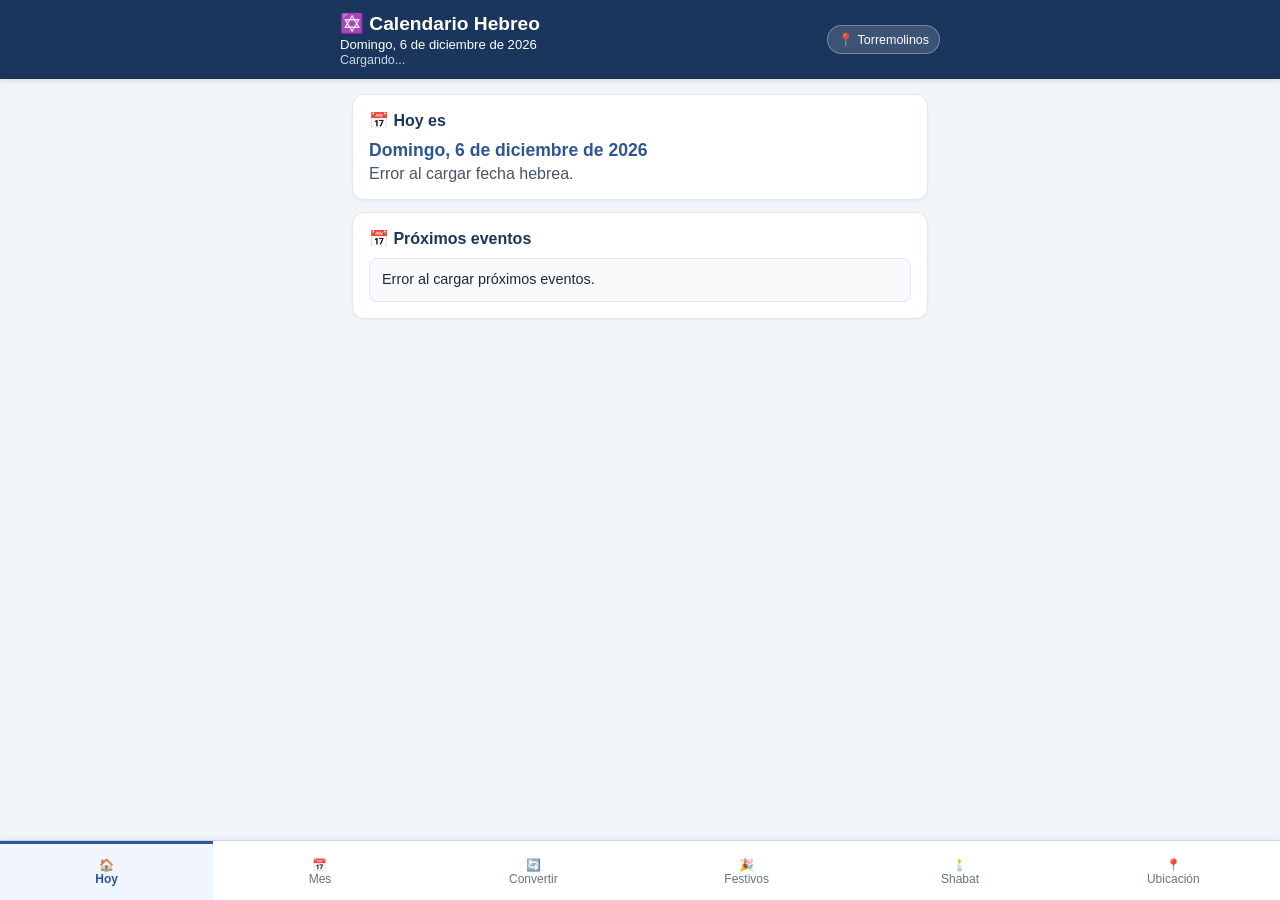
==== index.html @ 1e978bdb "Primera versión del calendario hebreo" ====
<!DOCTYPE html>
<html lang="es">
<head>
    <meta charset="UTF-8">
    <meta name="viewport" content="width=device-width, initial-scale=1.0">
    <title>Calendario Hebreo</title>
    <link rel="stylesheet" href="styles.css">
</head>
<body>

    <!-- Encabezado Principal -->
    <header class="app-header">
        <div class="header-flex-container">
            <div class="header-title-block">
                <h1>✡️ Calendario Hebreo</h1>
                <div id="header-gregorian-date" class="header-gregorian-date">Cargando...</div>
                <div id="header-hebrew-date" class="header-date">Cargando...</div>
            </div>
            <button id="btn-header-location-tag" class="btn-header-location" onclick="switchTab('view-location')" title="Cambiar ubicación y rito">
                📍 Cargando...
            </button>
        </div>
    </header>

    <!-- Contenido de las Pestañas -->
    <main class="main-content">

        <!-- 1. Pestaña Hoy -->
        <section id="view-today" class="tab-content active">
            <!-- Bloque 1: Fecha de Hoy -->
            <div class="card">
                <h3>📅 Hoy es</h3>
                <div id="today-gregorian" class="date-large">--</div>
                <div id="today-hebrew" class="date-hebrew-large">--</div>
            </div>

            <!-- Bloque 2: Este Shabat -->
            <div id="card-shabbat-today" class="card">
                <div class="card-header-flex">
                    <h3>🕯️ Este Shabat</h3>
                    <button id="btn-today-location-tag" class="btn-badge" onclick="switchTab('view-location')">
                        📍 Cargando...
                    </button>
                </div>
                <div id="shabbat-today-info" class="info-box">Cargando datos de Shabat...</div>
            </div>

            <!-- Bloque 3: Parashat haShavua -->
            <div id="card-parasha-today" class="card">
                <h3>📜 Parashat haShavúa (Este Shabat)</h3>
                <div id="parasha-today-info" class="info-box">Cargando Parashat...</div>
            </div>

            <!-- Bloque 4: Próximos eventos -->
            <div id="card-upcoming-events" class="card">
                <h3>📅 Próximos eventos</h3>
                <div id="upcoming-events-list" class="info-box">Cargando eventos...</div>
            </div>
        </section>

        <!-- 2. Pestaña Mes -->
        <section id="view-month" class="tab-content">
            <div class="card">
                <div class="month-header">
                    <button class="nav-month-btn" onclick="changeMonth(-1)">◀</button>
                    <h3 id="month-title">--</h3>
                    <button class="nav-month-btn" onclick="changeMonth(1)">▶</button>
                </div>

                <!-- Selector de mes/año y botón Hoy -->
                <div class="month-picker-container">
                    <div class="month-picker-inputs">
                        <select id="select-month-picker" onchange="jumpToMonthYear()">
                            <option value="0">Enero</option>
                            <option value="1">Febrero</option>
                            <option value="2">Marzo</option>
                            <option value="3">Abril</option>
                            <option value="4">Mayo</option>
                            <option value="5">Junio</option>
                            <option value="6">Julio</option>
                            <option value="7">Agosto</option>
                            <option value="8">Septiembre</option>
                            <option value="9">Octubre</option>
                            <option value="10">Noviembre</option>
                            <option value="11">Diciembre</option>
                        </select>
                        <input type="number" id="input-year-picker" min="1" max="9999" onchange="jumpToMonthYear()">
                    </div>
                    <button class="btn-today-nav" onclick="goToCurrentMonth()">Hoy</button>
                </div>

                <div id="calendar-grid" class="calendar-grid"></div>
                
                <!-- Botón toggle para alternar inicio de semana -->
                <button id="btn-toggle-week-start" class="btn-toggle-week" onclick="toggleWeekStart()">
                    Cambiar a semana comenzando en lunes
                </button>
            </div>

            <!-- Panel inferior para mostrar los eventos del día seleccionado (siempre visible) -->
            <div id="month-day-details" class="card" style="margin-top: 15px;">
                <h3 id="selected-day-title">📅 Eventos del día</h3>
                <div id="selected-day-events" class="info-box">Cargando detalles del día...</div>
            </div>
        </section>

        <!-- 3. Pestaña Convertir -->
        <section id="view-convert" class="tab-content">
            <!-- Conversión Gregoriano a Hebreo -->
            <div class="card">
                <h3>📅 Gregoriano ➔ Hebreo</h3>
                <div class="input-group">
                    <label for="greg-date">Fecha Gregoriana:</label>
                    <input type="date" id="greg-date">
                </div>

                <div class="input-group checkbox-group">
                    <label class="checkbox-container">
                        <input type="checkbox" id="convert-after-sunset">
                        <span>Tras la puesta de sol (marcar si procede si la fecha se refiere a algún aniversario)</span>
                    </label>
                </div>

                <button class="btn-primary" onclick="convertGregorianToHebrew()">Convertir</button>
                <div id="res-greg-to-heb" class="result-box"></div>
            </div>

            <!-- Conversión Hebreo a Gregoriano -->
            <div class="card">
                <h3>✡️ Hebreo ➔ Gregoriano</h3>
                <div class="input-row heb-convert-row">
                    <div class="input-group">
                        <label for="heb-day">Día:</label>
                        <input type="number" id="heb-day" min="1" max="30" value="1">
                    </div>
                    <div class="input-group">
                        <label for="heb-month">Mes:</label>
                        <select id="heb-month">
                            <option value="Nisan">Nisán</option>
                            <option value="Iyar">Iyar</option>
                            <option value="Sivan">Siván</option>
                            <option value="Tamuz">Tamuz</option>
                            <option value="Av">Av</option>
                            <option value="Elul">Elul</option>
                            <option value="Tishrei">Tishrei</option>
                            <option value="Cheshvan">Jeshván</option>
                            <option value="Kislev">Kislev</option>
                            <option value="Tevet">Tevet</option>
                            <option value="Sh'vat">Shevat</option>
                            <option value="Adar">Adar</option>
                            <option value="Adar I">Adar I</option>
                            <option value="Adar II">Adar II</option>
                        </select>
                    </div>
                    <div class="input-group">
                        <label for="heb-year">Año:</label>
                        <input type="number" id="heb-year" value="5786">
                    </div>
                </div>

                <button class="btn-primary" onclick="convertHebrewToGregorian()">Convertir</button>
                <div id="res-heb-to-greg" class="result-box"></div>
            </div>
        </section>

        <!-- 4. Pestaña Festivos -->
        <section id="view-holidays" class="tab-content">
            <div class="card">
                <h3>🎉 Festividades del Año</h3>
                <div class="input-group">
                    <label for="holidays-year">Año Hebreo:</label>
                    <input type="number" id="holidays-year" value="5786" onchange="loadHolidays()">
                </div>
                <div id="holidays-list" class="info-box">Cargando festivos...</div>
            </div>
        </section>

        <!-- 5. Pestaña Shabat -->
        <section id="view-shabbat" class="tab-content">
            <div class="card">
                <h3>🕯️ Horarios de Shabat</h3>
                <div id="shabbat-details-list" class="info-box">Cargando información...</div>
            </div>
        </section>

        <!-- 6. Pestaña Ubicación -->
        <section id="view-location" class="tab-content">
            <div class="card">
                <h3>📍 Configuración de Ubicación y Rito</h3>
                <p class="description-text">Selecciona la ubicación predeterminada para el cálculo preciso de los horarios de Shabat y festividades.</p>

                <button class="btn-primary" onclick="setLocationFromGPS()">
                    📡 Usar ubicación actual (GPS)
                </button>

                <hr class="separator">

                <div class="input-group">
                    <label for="city-search">Buscar ciudad manualmente:</label>
                    <div class="search-box-container">
                        <input type="text" id="city-search" placeholder="Ej. Torremolinos, Jerusalén, Nueva York..." onkeyup="searchCityDebounce()">
                    </div>
                    <div id="city-results-list" class="results-dropdown"></div>
                </div>

                <div class="info-box location-status">
                    Ubicación activa: <strong id="lbl-active-location">Torremolinos</strong>
                </div>

                <hr class="separator">

                <!-- Selector Israel / Diáspora -->
                <div class="input-group">
                    <label for="diaspora-mode-select">Esquema de Festividades (Yom Tov):</label>
                    <select id="diaspora-mode-select" onchange="changeDiasporaMode()">
                        <option value="auto">Automático (según coordenadas de la ubicación)</option>
                        <option value="israel">Israel (1 día de Yom Tov)</option>
                        <option value="diaspora">Diáspora (2 días de Yom Tov)</option>
                    </select>
                </div>

                <!-- Nota sobre zona horaria local y rito -->
                <div class="info-box" style="margin-top: 12px; font-size: 0.82rem; color: #475569; background-color: #f1f5f9; border-left: 3px solid #2b579a;">
                    ℹ️ <strong>Nota:</strong> Todas las fechas, días y horas mostrados en la aplicación se adaptan automáticamente a la hora solar y hora oficial local correspondiente a la ubicación activa seleccionada. El esquema litúrgico de lecturas y días festivos se ajusta según se esté en Israel o en la Diáspora.
                </div>
            </div>
        </section>

    </main>

    <!-- Barra de Navegación Inferior -->
    <nav class="bottom-nav">
        <button class="nav-btn active" onclick="switchTab('view-today')">🏠<br>Hoy</button>
        <button class="nav-btn" onclick="switchTab('view-month')">📅<br>Mes</button>
        <button class="nav-btn" onclick="switchTab('view-convert')">🔄<br>Convertir</button>
        <button class="nav-btn" onclick="switchTab('view-holidays')">🎉<br>Festivos</button>
        <button class="nav-btn" onclick="switchTab('view-shabbat')">🕯️<br>Shabat</button>
        <button class="nav-btn" onclick="switchTab('view-location')">📍<br>Ubicación</button>
    </nav>

    <script src="data.js"></script>
    <script src="app.js"></script>
</body>
</html>
---- styles.css ----
/* --- RESET & GENERAL --- */
* {
    box-sizing: border-box;
    margin: 0;
    padding: 0;
    font-family: -apple-system, BlinkMacSystemFont, "Segoe UI", Roboto, Helvetica, Arial, sans-serif;
}

body {
    background-color: #f1f5f9;
    color: #1e293b;
    padding-bottom: 75px; /* Espacio de seguridad para la barra inferior */
}

/* --- ENCABEZADO --- */
.app-header {
    background-color: #1a365d;
    color: #ffffff;
    padding: 12px 16px;
    text-align: center;
    box-shadow: 0 2px 4px rgba(0,0,0,0.1);
}

.header-flex-container {
    display: flex;
    justify-content: space-between;
    align-items: center;
    max-width: 600px;
    margin: 0 auto;
}

.header-title-block {
    text-align: left;
}

.header-flex-container h1 {
    font-size: 1.2rem;
    font-weight: 600;
    margin: 0;
}

.header-gregorian-date {
    font-size: 0.82rem;
    color: #ffffff;
    font-weight: 500;
    margin-top: 2px;
}

.header-date {
    font-size: 0.78rem;
    color: #cbd5e1;
    margin-top: 1px;
}

.btn-header-location {
    background: rgba(255, 255, 255, 0.15);
    border: 1px solid rgba(255, 255, 255, 0.3);
    color: #ffffff;
    padding: 6px 10px;
    border-radius: 16px;
    font-size: 0.78rem;
    cursor: pointer;
    transition: background 0.2s, border-color 0.2s;
    white-space: nowrap;
}

.btn-header-location:hover {
    background: rgba(255, 255, 255, 0.25);
    border-color: rgba(255, 255, 255, 0.5);
}

/* --- CONTENIDO PRINCIPAL Y PESTAÑAS --- */
.main-content {
    max-width: 600px;
    margin: 15px auto;
    padding: 0 12px;
}

.tab-content {
    display: none;
}

.tab-content.active {
    display: block;
}

/* --- TARJETAS --- */
.card {
    background: #ffffff;
    border-radius: 12px;
    padding: 16px;
    margin-bottom: 12px;
    box-shadow: 0 1px 3px rgba(0,0,0,0.05);
    border: 1px solid #e2e8f0;
}

.card h3 {
    font-size: 1rem;
    color: #1a365d;
    margin-bottom: 10px;
}

.card-header-flex {
    display: flex;
    justify-content: space-between;
    align-items: center;
    margin-bottom: 10px;
}

.card-header-flex h3 {
    margin-bottom: 0;
}

.btn-badge {
    background: #e2e8f0;
    border: none;
    border-radius: 12px;
    padding: 4px 10px;
    font-size: 0.75rem;
    cursor: pointer;
    color: #334155;
}

.date-large {
    font-size: 1.1rem;
    font-weight: bold;
    color: #2b579a;
}

.date-hebrew-large {
    font-size: 1rem;
    color: #475569;
    margin-top: 4px;
}

.info-box {
    background: #f8fafc;
    border: 1px solid #e2e8f0;
    border-radius: 8px;
    padding: 10px 12px;
    font-size: 0.9rem;
    line-height: 1.5;
}

.holiday-item {
    padding: 6px 0;
    border-bottom: 1px solid #f1f5f9;
}

.holiday-item:last-child {
    border-bottom: none;
}

.holiday-title {
    font-weight: 600;
    color: #1e293b;
}

.holiday-date {
    font-size: 0.85rem;
    color: #64748b;
}

/* --- FORMULARIOS E INPUTS --- */
.input-group {
    display: flex;
    flex-direction: column;
    margin-bottom: 12px;
}

.input-group label {
    font-size: 0.85rem;
    font-weight: 600;
    color: #475569;
    margin-bottom: 4px;
}

.input-group input, .input-group select {
    padding: 8px 10px;
    border: 1px solid #cbd5e1;
    border-radius: 6px;
    font-size: 0.9rem;
    width: 100%;
    box-sizing: border-box;
}

.input-row {
    display: flex;
    gap: 6px;
    width: 100%;
}

.input-row.heb-convert-row {
    margin-bottom: 14px; /* Separación adicional respecto al botón convertir en hebreo->gregoriano */
}

.input-row .input-group {
    flex: 1 1 0;
    min-width: 0;
    margin-bottom: 0;
}

.input-row select,
.input-row input {
    padding: 8px 4px;
    text-overflow: ellipsis;
}

.checkbox-group {
    margin-top: 5px;
}

.checkbox-container {
    display: flex;
    align-items: flex-start;
    gap: 8px;
    cursor: pointer;
    font-size: 0.85rem;
    color: #475569;
}

.checkbox-container input {
    margin-top: 2px;
    width: auto;
}

.btn-primary {
    background-color: #2b579a;
    color: white;
    border: none;
    border-radius: 6px;
    padding: 10px 14px;
    font-size: 0.9rem;
    font-weight: 600;
    width: 100%;
    cursor: pointer;
    transition: background 0.2s;
    white-space: normal;
    word-wrap: break-word;
}

.btn-primary:hover {
    background-color: #1a365d;
}

.result-box {
    margin-top: 12px;
    padding: 10px;
    background: #e0f2fe;
    border: 1px solid #bae6fd;
    border-radius: 6px;
    font-size: 0.9rem;
    display: none;
}

.description-text {
    font-size: 0.85rem;
    color: #64748b;
    margin-bottom: 12px;
}

.separator {
    border: 0;
    border-top: 1px solid #e2e8f0;
    margin: 15px 0;
}

.search-box-container {
    position: relative;
}

.results-dropdown {
    background: white;
    border: 1px solid #cbd5e1;
    border-radius: 6px;
    max-height: 150px;
    overflow-y: auto;
    margin-top: 4px;
}

.dropdown-item {
    padding: 8px 10px;
    font-size: 0.85rem;
    cursor: pointer;
    border-bottom: 1px solid #f1f5f9;
}

.dropdown-item:hover {
    background: #f1f5f9;
}

/* --- VISTA CALENDARIO MENSUAL --- */
.month-header {
    display: flex;
    justify-content: space-between;
    align-items: center;
    margin-bottom: 12px;
}

.month-header h3 {
    margin: 0;
    text-transform: capitalize;
    color: #1a365d;
    font-size: 1.05rem;
    text-align: center;
    line-height: 1.3;
}

.nav-month-btn {
    background: #f0f4f8;
    border: 1px solid #cbd5e1;
    border-radius: 6px;
    padding: 6px 12px;
    cursor: pointer;
    font-size: 1rem;
    color: #334155;
    transition: background 0.2s;
}

.nav-month-btn:hover {
    background: #e2e8f0;
}

/* --- SELECTOR DE MES Y AÑO GREGORIANO --- */
.month-picker-container {
    display: flex;
    justify-content: space-between;
    align-items: center;
    gap: 8px;
    margin-bottom: 12px;
}

.month-picker-inputs {
    display: flex;
    gap: 6px;
    flex: 1;
}

.month-picker-inputs select,
.month-picker-inputs input {
    padding: 6px 8px;
    border: 1px solid #cbd5e1;
    border-radius: 6px;
    font-size: 0.85rem;
    background-color: #ffffff;
    color: #1e293b;
}

.month-picker-inputs select {
    flex: 3;
}

.month-picker-inputs input {
    flex: 2;
}

.btn-today-nav {
    background: #2b579a;
    color: #ffffff;
    border: none;
    border-radius: 6px;
    padding: 6px 14px;
    font-size: 0.85rem;
    font-weight: 600;
    cursor: pointer;
    transition: background 0.2s;
    white-space: nowrap;
}

.btn-today-nav:hover {
    background: #1a365d;
}

.calendar-grid {
    display: grid;
    grid-template-columns: repeat(7, minmax(0, 1fr));
    gap: 4px;
    width: 100%;
}

.cal-day-header {
    text-align: center;
    font-weight: 600;
    font-size: 0.8rem;
    color: #64748b;
    padding-bottom: 4px;
}

.cal-day {
    border-radius: 6px;
    height: 48px;
    padding: 4px 2px;
    display: flex;
    flex-direction: column;
    justify-content: center;
    align-items: center;
    cursor: pointer;
    transition: all 0.2s ease;
    box-sizing: border-box;
    position: relative;
    user-select: none;
}

.cal-day.empty {
    background: transparent !important;
    border: none !important;
    cursor: default;
}

.cal-day.bg-no-events {
    background-color: #f1f5f9;
    border: 1px solid #e2e8f0;
}

.cal-day.bg-has-events {
    background-color: #fef3c7;
    border: 1px solid #fde68a;
}

.cal-day.bg-friday {
    background-color: #e0e7ff;
    border: 1px solid #c7d2fe;
}

.cal-day.bg-saturday {
    background-color: #c7d2fe;
    border: 1px solid #a5b4fc;
}

.cal-day:hover:not(.empty) {
    filter: brightness(0.95);
}

.cal-day.today {
    outline: 2px solid #2b579a;
    outline-offset: -2px;
}

.cal-day.selected {
    border: 2.5px solid #0284c7 !important;
    box-shadow: 0 0 0 2px rgba(2, 132, 199, 0.3);
}

.greg-num {
    font-weight: bold;
    font-size: 0.9rem;
    color: #1e293b;
    line-height: 1;
}

.heb-num {
    font-size: 0.72rem;
    font-weight: 600;
    color: #b45309;
    margin-top: 4px;
    line-height: 1;
}

.btn-toggle-week {
    width: 100%;
    margin-top: 10px;
    padding: 5px 10px;
    background: #f8fafc;
    border: 1px solid #cbd5e1;
    border-radius: 6px;
    font-size: 0.75rem;
    color: #475569;
    cursor: pointer;
    transition: all 0.2s;
    text-align: center;
}

.btn-toggle-week:hover {
    background: #e2e8f0;
    color: #1e293b;
}

.parasha-link {
    color: #2b579a;
    font-weight: 600;
    text-decoration: none;
    transition: color 0.2s ease, text-decoration 0.2s ease;
}

.parasha-link:hover,
.parasha-link:focus {
    color: #1a365d;
    text-decoration: underline;
    text-decoration-thickness: 1px;
    text-underline-offset: 3px;
}

.bottom-nav {
    position: fixed;
    bottom: 0;
    left: 0;
    right: 0;
    height: 60px;
    background: #ffffff;
    border-top: 1px solid #cbd5e1;
    display: flex;
    justify-content: space-between;
    align-items: stretch;
    box-shadow: 0 -2px 5px rgba(0,0,0,0.05);
    z-index: 1000;
    box-sizing: border-box;
}

.nav-btn {
    background: none;
    border: none;
    border-top: 3px solid transparent;
    color: #64748b;
    font-size: 0.75rem;
    cursor: pointer;
    text-align: center;
    padding: 4px 1px;
    flex: 1 1 0px;
    min-width: 0;
    display: flex;
    flex-direction: column;
    justify-content: center;
    align-items: center;
    box-sizing: border-box;
    transition: all 0.2s ease;
}

.nav-btn.active {
    color: #2b579a;
    font-weight: bold;
    background-color: #f0f5ff;
    border-top: 3px solid #2b579a;
}

@media (max-width: 600px) {
    body {
        font-size: 16px;
        padding-bottom: 75px;
    }

    .info-box,
    .input-group label,
    .description-text {
        font-size: 0.95rem;
    }

    .heb-num {
        font-size: 0.8rem;
    }

    .nav-btn {
        font-size: 0.70rem;
    }

    .input-group input,
    .input-group select {
        font-size: 16px !important;
    }
}
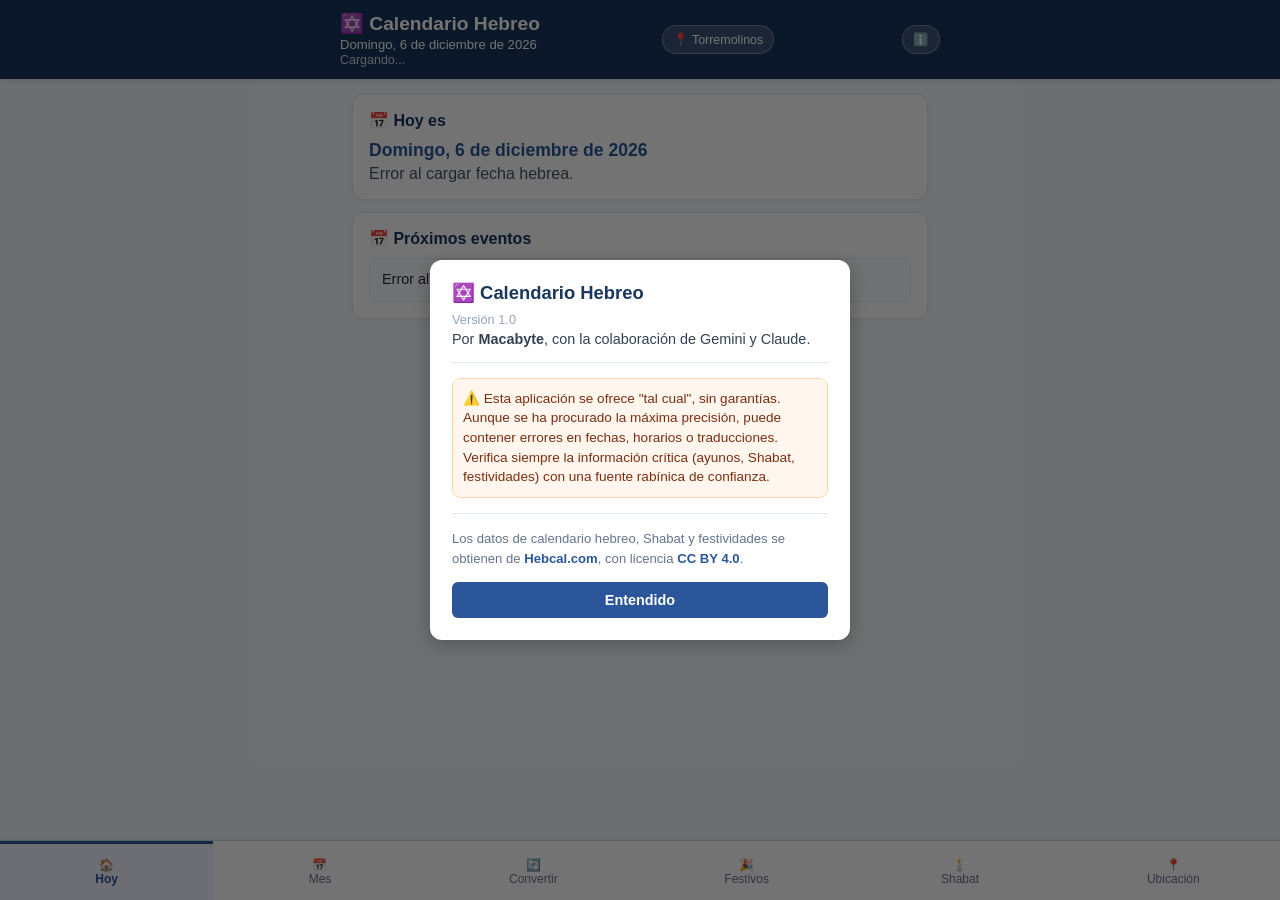
==== commit 0c94255c: "Añade modal de créditos, advertencia y versión" ====
--- a/index.html
+++ b/index.html
@@ -5,6 +5,10 @@
     <meta name="viewport" content="width=device-width, initial-scale=1.0">
     <title>Calendario Hebreo</title>
     <link rel="stylesheet" href="styles.css">
+    <link rel="manifest" href="manifest.json">
+    <link rel="icon" href="favicon.ico">
+    <meta name="theme-color" content="#1a365d">
+    <link rel="apple-touch-icon" href="icon-192.png">
 </head>
 <body>
 
@@ -19,8 +23,34 @@
             <button id="btn-header-location-tag" class="btn-header-location" onclick="switchTab('view-location')" title="Cambiar ubicación y rito">
                 📍 Cargando...
             </button>
+            <button id="btn-about-info" class="btn-header-location" onclick="showAboutModal()" title="Acerca de esta aplicación" style="margin-left: 6px; padding: 6px 10px;">
+                ℹ️
+            </button>
         </div>
     </header>
+
+    <!-- Modal Acerca de / Créditos / Advertencia -->
+    <div id="about-modal-overlay" class="about-modal-overlay" style="display: none;">
+        <div class="about-modal-box">
+            <h2>✡️ Calendario Hebreo</h2>
+            <p class="about-modal-line" style="color: #94a3b8; font-size: 0.8rem;">Versión 1.0</p>
+            <p class="about-modal-line">Por <strong>Macabyte</strong>, con la colaboración de Gemini y Claude.</p>
+
+            <hr class="separator">
+
+            <p class="about-modal-warning">
+                ⚠️ Esta aplicación se ofrece "tal cual", sin garantías. Aunque se ha procurado la máxima precisión, puede contener errores en fechas, horarios o traducciones. Verifica siempre la información crítica (ayunos, Shabat, festividades) con una fuente rabínica de confianza.
+            </p>
+
+            <hr class="separator">
+
+            <p class="about-modal-credit">
+                Los datos de calendario hebreo, Shabat y festividades se obtienen de <a href="https://www.hebcal.com" target="_blank" rel="noopener noreferrer" class="parasha-link">Hebcal.com</a>, con licencia <a href="https://creativecommons.org/licenses/by/4.0/" target="_blank" rel="noopener noreferrer" class="parasha-link">CC BY 4.0</a>.
+            </p>
+
+            <button class="btn-primary" style="margin-top: 14px;" onclick="closeAboutModal()">Entendido</button>
+        </div>
+    </div>
 
     <!-- Contenido de las Pestañas -->
     <main class="main-content">
--- a/styles.css
+++ b/styles.css
@@ -556,4 +556,57 @@
     .input-group select {
         font-size: 16px !important;
     }
-}+}
+/* --- MODAL ACERCA DE / CRÉDITOS --- */
+.about-modal-overlay {
+    position: fixed;
+    top: 0;
+    left: 0;
+    right: 0;
+    bottom: 0;
+    background: rgba(0, 0, 0, 0.55);
+    z-index: 2000;
+    display: flex;
+    align-items: center;
+    justify-content: center;
+    padding: 20px;
+}
+
+.about-modal-box {
+    background: #ffffff;
+    border-radius: 12px;
+    padding: 22px;
+    max-width: 420px;
+    width: 100%;
+    max-height: 85vh;
+    overflow-y: auto;
+    box-shadow: 0 4px 20px rgba(0,0,0,0.25);
+}
+
+.about-modal-box h2 {
+    color: #1a365d;
+    font-size: 1.15rem;
+    margin-bottom: 8px;
+}
+
+.about-modal-line {
+    font-size: 0.9rem;
+    color: #334155;
+    margin-bottom: 4px;
+}
+
+.about-modal-warning {
+    font-size: 0.85rem;
+    color: #7c2d12;
+    background: #fff7ed;
+    border: 1px solid #fed7aa;
+    border-radius: 8px;
+    padding: 10px;
+    line-height: 1.45;
+}
+
+.about-modal-credit {
+    font-size: 0.82rem;
+    color: #64748b;
+    line-height: 1.5;
+}
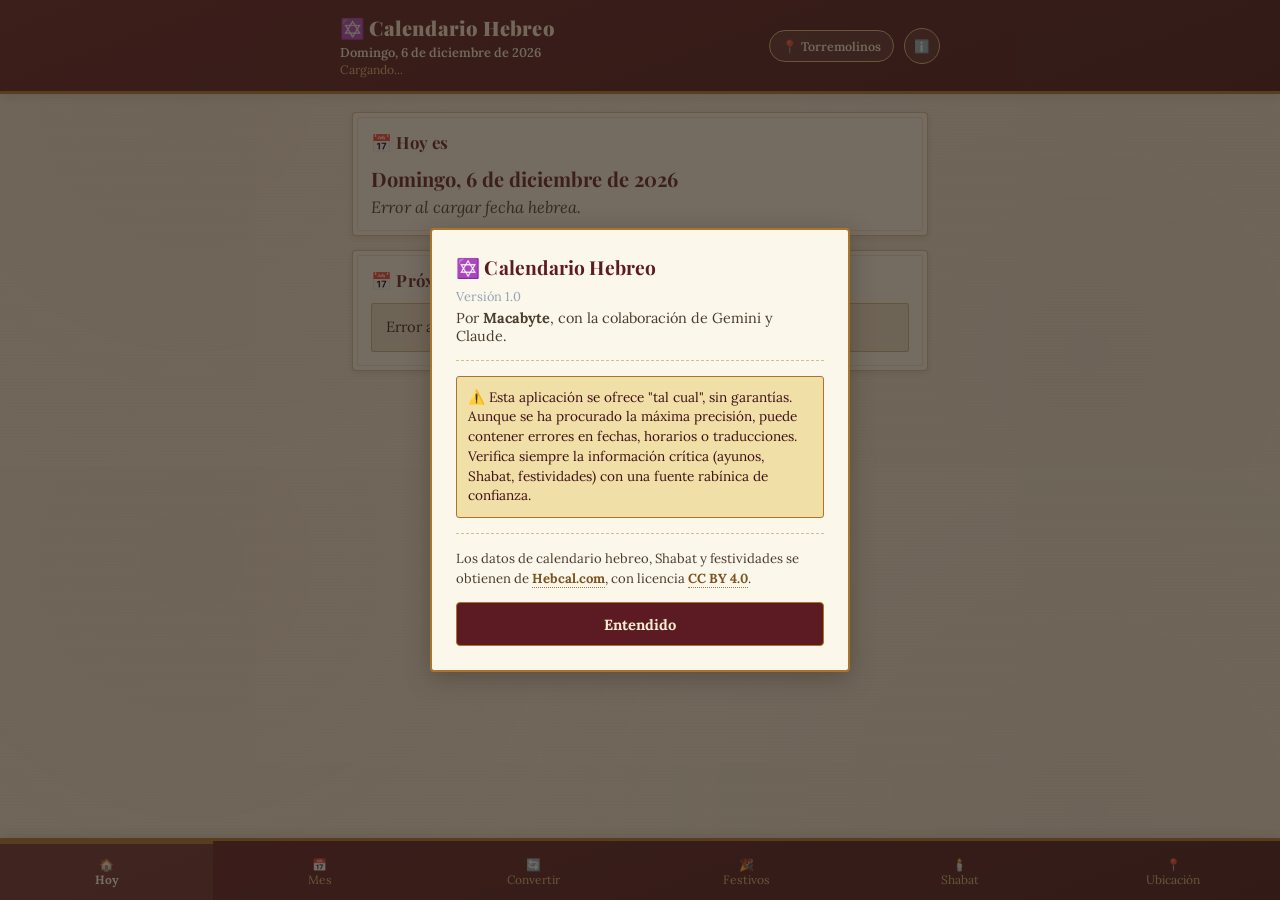
==== commit 0cecd076: "Restyling manuscrito iluminado + fix lógica Shabat" ====
--- a/index.html
+++ b/index.html
@@ -4,6 +4,9 @@
     <meta charset="UTF-8">
     <meta name="viewport" content="width=device-width, initial-scale=1.0">
     <title>Calendario Hebreo</title>
+    <link rel="preconnect" href="https://fonts.googleapis.com">
+    <link rel="preconnect" href="https://fonts.gstatic.com" crossorigin>
+    <link href="https://fonts.googleapis.com/css2?family=Playfair+Display:wght@700;900&family=Lora:ital,wght@0,400;0,500;0,600;1,400&display=swap" rel="stylesheet">
     <link rel="stylesheet" href="styles.css">
     <link rel="manifest" href="manifest.json">
     <link rel="icon" href="favicon.ico">
@@ -64,7 +67,7 @@
                 <div id="today-hebrew" class="date-hebrew-large">--</div>
             </div>
 
-            <!-- Bloque 2: Este Shabat -->
+            <!-- Bloque 2: Este Shabat (formato unificado con la pestaña Shabat) -->
             <div id="card-shabbat-today" class="card">
                 <div class="card-header-flex">
                     <h3>🕯️ Este Shabat</h3>
@@ -72,13 +75,7 @@
                         📍 Cargando...
                     </button>
                 </div>
-                <div id="shabbat-today-info" class="info-box">Cargando datos de Shabat...</div>
-            </div>
-
-            <!-- Bloque 3: Parashat haShavua -->
-            <div id="card-parasha-today" class="card">
-                <h3>📜 Parashat haShavúa (Este Shabat)</h3>
-                <div id="parasha-today-info" class="info-box">Cargando Parashat...</div>
+                <div id="shabbat-today-info">Cargando datos de Shabat...</div>
             </div>
 
             <!-- Bloque 4: Próximos eventos -->
@@ -222,6 +219,7 @@
                 <button class="btn-primary" onclick="setLocationFromGPS()">
                     📡 Usar ubicación actual (GPS)
                 </button>
+                <p class="description-text" style="margin-top: 6px;">Si el GPS no funciona en tu dispositivo, usa la búsqueda manual de abajo, es igual de precisa.</p>
 
                 <hr class="separator">
 
--- a/styles.css
+++ b/styles.css
@@ -1,78 +1,157 @@
+/* ============================================================
+   CALENDARIO HEBREO — Estilo "Manuscrito Iluminado"
+   ============================================================ */
+
+:root {
+    --ink: #2b2118;
+    --ink-soft: #4a3d2e;
+    --parchment: #f3ecda;
+    --parchment-alt: #ece2ca;
+    --card-bg: #fbf7ea;
+    --gold: #a9752c;
+    --gold-deep: #7c5320;
+    --gold-pale: #d9b978;
+    --burgundy: #5c1a22;
+    --burgundy-deep: #3f1117;
+    --border-gold: rgba(169, 117, 44, 0.45);
+    --shadow-ink: rgba(43, 33, 24, 0.12);
+}
+
 /* --- RESET & GENERAL --- */
 * {
     box-sizing: border-box;
     margin: 0;
     padding: 0;
-    font-family: -apple-system, BlinkMacSystemFont, "Segoe UI", Roboto, Helvetica, Arial, sans-serif;
+    font-family: 'Lora', Georgia, serif;
 }
 
 body {
-    background-color: #f1f5f9;
-    color: #1e293b;
-    padding-bottom: 75px; /* Espacio de seguridad para la barra inferior */
+    background-color: var(--parchment);
+    background-image:
+        radial-gradient(circle at 15% 20%, rgba(169, 117, 44, 0.06) 0%, transparent 45%),
+        radial-gradient(circle at 85% 75%, rgba(92, 26, 34, 0.05) 0%, transparent 50%),
+        repeating-linear-gradient(0deg, rgba(43,33,24,0.015) 0px, rgba(43,33,24,0.015) 1px, transparent 1px, transparent 3px);
+    color: var(--ink);
+    padding-bottom: 78px;
+}
+
+h1, h2, h3, h4 {
+    font-family: 'Playfair Display', Georgia, serif;
+    font-weight: 700;
+    letter-spacing: 0.01em;
 }
 
 /* --- ENCABEZADO --- */
 .app-header {
-    background-color: #1a365d;
-    color: #ffffff;
-    padding: 12px 16px;
-    text-align: center;
-    box-shadow: 0 2px 4px rgba(0,0,0,0.1);
+    background: linear-gradient(160deg, var(--burgundy) 0%, var(--burgundy-deep) 100%);
+    color: #f3ecda;
+    padding: 14px 16px;
+    box-shadow: 0 3px 10px var(--shadow-ink);
+    border-bottom: 3px solid var(--gold);
 }
 
 .header-flex-container {
     display: flex;
+    flex-wrap: wrap;
     justify-content: space-between;
     align-items: center;
+    gap: 8px 10px;
     max-width: 600px;
     margin: 0 auto;
 }
 
 .header-title-block {
     text-align: left;
+    min-width: 0;
+    flex: 1 1 170px;
 }
 
 .header-flex-container h1 {
-    font-size: 1.2rem;
+    font-size: 1.25rem;
+    font-weight: 900;
+    color: #f6ecd4;
+    margin: 0;
+    white-space: nowrap;
+    overflow: hidden;
+    text-overflow: ellipsis;
+}
+
+.header-gregorian-date {
+    font-family: 'Lora', serif;
+    font-size: 0.8rem;
+    color: #f3ecda;
     font-weight: 600;
-    margin: 0;
-}
-
-.header-gregorian-date {
-    font-size: 0.82rem;
-    color: #ffffff;
-    font-weight: 500;
-    margin-top: 2px;
+    margin-top: 3px;
 }
 
 .header-date {
+    font-family: 'Lora', serif;
+    font-size: 0.76rem;
+    color: var(--gold-pale);
+    margin-top: 1px;
+}
+
+/* Grupo de botones del header: nunca se solapan, envuelven en pantallas estrechas */
+.header-flex-container > .btn-header-location,
+.header-flex-container > #btn-about-info {
+    flex: 0 0 auto;
+}
+
+.btn-header-location {
+    background: rgba(243, 236, 218, 0.1);
+    border: 1px solid var(--gold-pale);
+    color: #f6ecd4;
+    padding: 7px 12px;
+    border-radius: 20px;
+    font-family: 'Lora', serif;
     font-size: 0.78rem;
-    color: #cbd5e1;
-    margin-top: 1px;
-}
-
-.btn-header-location {
-    background: rgba(255, 255, 255, 0.15);
-    border: 1px solid rgba(255, 255, 255, 0.3);
-    color: #ffffff;
-    padding: 6px 10px;
-    border-radius: 16px;
-    font-size: 0.78rem;
+    font-weight: 600;
     cursor: pointer;
     transition: background 0.2s, border-color 0.2s;
     white-space: nowrap;
+    max-width: 190px;
+    overflow: hidden;
+    text-overflow: ellipsis;
 }
 
 .btn-header-location:hover {
-    background: rgba(255, 255, 255, 0.25);
-    border-color: rgba(255, 255, 255, 0.5);
+    background: rgba(243, 236, 218, 0.2);
+    border-color: var(--gold);
+}
+
+#btn-about-info {
+    margin-left: 0 !important;
+    padding: 7px 11px !important;
+    border-radius: 50%;
+    width: 36px;
+    height: 36px;
+    display: flex;
+    align-items: center;
+    justify-content: center;
+}
+
+@media (max-width: 420px) {
+    .header-flex-container {
+        flex-direction: row;
+    }
+    .header-title-block {
+        flex-basis: 100%;
+        order: 1;
+    }
+    .btn-header-location {
+        order: 2;
+        max-width: none;
+        flex: 1 1 auto;
+    }
+    #btn-about-info {
+        order: 3;
+    }
 }
 
 /* --- CONTENIDO PRINCIPAL Y PESTAÑAS --- */
 .main-content {
     max-width: 600px;
-    margin: 15px auto;
+    margin: 18px auto;
     padding: 0 12px;
 }
 
@@ -86,18 +165,28 @@
 
 /* --- TARJETAS --- */
 .card {
-    background: #ffffff;
-    border-radius: 12px;
-    padding: 16px;
+    background: var(--card-bg);
+    border-radius: 4px;
+    padding: 18px;
+    margin-bottom: 14px;
+    border: 1.5px solid var(--border-gold);
+    box-shadow: 0 2px 6px var(--shadow-ink);
+    position: relative;
+}
+
+.card::before {
+    content: "";
+    position: absolute;
+    top: 4px; left: 4px; right: 4px; bottom: 4px;
+    border: 1px solid rgba(169, 117, 44, 0.18);
+    border-radius: 2px;
+    pointer-events: none;
+}
+
+.card h3 {
+    font-size: 1.05rem;
+    color: var(--burgundy);
     margin-bottom: 12px;
-    box-shadow: 0 1px 3px rgba(0,0,0,0.05);
-    border: 1px solid #e2e8f0;
-}
-
-.card h3 {
-    font-size: 1rem;
-    color: #1a365d;
-    margin-bottom: 10px;
 }
 
 .card-header-flex {
@@ -105,6 +194,8 @@
     justify-content: space-between;
     align-items: center;
     margin-bottom: 10px;
+    flex-wrap: wrap;
+    gap: 6px;
 }
 
 .card-header-flex h3 {
@@ -112,39 +203,43 @@
 }
 
 .btn-badge {
-    background: #e2e8f0;
-    border: none;
-    border-radius: 12px;
-    padding: 4px 10px;
+    background: var(--parchment-alt);
+    border: 1px solid var(--border-gold);
+    border-radius: 14px;
+    padding: 5px 12px;
+    font-family: 'Lora', serif;
     font-size: 0.75rem;
-    cursor: pointer;
-    color: #334155;
+    font-weight: 600;
+    cursor: pointer;
+    color: var(--ink-soft);
 }
 
 .date-large {
-    font-size: 1.1rem;
-    font-weight: bold;
-    color: #2b579a;
+    font-family: 'Playfair Display', serif;
+    font-size: 1.25rem;
+    font-weight: 700;
+    color: var(--burgundy);
 }
 
 .date-hebrew-large {
-    font-size: 1rem;
-    color: #475569;
-    margin-top: 4px;
+    font-size: 1.02rem;
+    color: var(--ink-soft);
+    margin-top: 5px;
+    font-style: italic;
 }
 
 .info-box {
-    background: #f8fafc;
-    border: 1px solid #e2e8f0;
-    border-radius: 8px;
-    padding: 10px 12px;
-    font-size: 0.9rem;
-    line-height: 1.5;
+    background: var(--parchment-alt);
+    border: 1px solid var(--border-gold);
+    border-radius: 3px;
+    padding: 12px 14px;
+    font-size: 0.92rem;
+    line-height: 1.55;
 }
 
 .holiday-item {
-    padding: 6px 0;
-    border-bottom: 1px solid #f1f5f9;
+    padding: 7px 0;
+    border-bottom: 1px dashed rgba(169, 117, 44, 0.3);
 }
 
 .holiday-item:last-child {
@@ -152,36 +247,44 @@
 }
 
 .holiday-title {
-    font-weight: 600;
-    color: #1e293b;
+    font-weight: 700;
+    color: var(--ink);
 }
 
 .holiday-date {
     font-size: 0.85rem;
-    color: #64748b;
+    color: var(--ink-soft);
 }
 
 /* --- FORMULARIOS E INPUTS --- */
 .input-group {
     display: flex;
     flex-direction: column;
-    margin-bottom: 12px;
+    margin-bottom: 13px;
 }
 
 .input-group label {
     font-size: 0.85rem;
     font-weight: 600;
-    color: #475569;
+    color: var(--ink-soft);
     margin-bottom: 4px;
 }
 
 .input-group input, .input-group select {
-    padding: 8px 10px;
-    border: 1px solid #cbd5e1;
-    border-radius: 6px;
-    font-size: 0.9rem;
+    padding: 9px 10px;
+    border: 1.5px solid var(--border-gold);
+    border-radius: 4px;
+    font-family: 'Lora', serif;
+    font-size: 0.92rem;
     width: 100%;
     box-sizing: border-box;
+    background: var(--card-bg);
+    color: var(--ink);
+}
+
+.input-group input:focus, .input-group select:focus {
+    outline: none;
+    border-color: var(--gold);
 }
 
 .input-row {
@@ -191,7 +294,7 @@
 }
 
 .input-row.heb-convert-row {
-    margin-bottom: 14px; /* Separación adicional respecto al botón convertir en hebreo->gregoriano */
+    margin-bottom: 14px;
 }
 
 .input-row .input-group {
@@ -202,7 +305,7 @@
 
 .input-row select,
 .input-row input {
-    padding: 8px 4px;
+    padding: 9px 4px;
     text-overflow: ellipsis;
 }
 
@@ -216,7 +319,7 @@
     gap: 8px;
     cursor: pointer;
     font-size: 0.85rem;
-    color: #475569;
+    color: var(--ink-soft);
 }
 
 .checkbox-container input {
@@ -225,43 +328,45 @@
 }
 
 .btn-primary {
-    background-color: #2b579a;
-    color: white;
-    border: none;
-    border-radius: 6px;
-    padding: 10px 14px;
-    font-size: 0.9rem;
-    font-weight: 600;
+    background: var(--burgundy);
+    color: #f6ecd4;
+    border: 1px solid var(--gold);
+    border-radius: 4px;
+    padding: 11px 14px;
+    font-family: 'Lora', serif;
+    font-size: 0.92rem;
+    font-weight: 700;
     width: 100%;
     cursor: pointer;
     transition: background 0.2s;
     white-space: normal;
     word-wrap: break-word;
+    min-height: 44px;
 }
 
 .btn-primary:hover {
-    background-color: #1a365d;
+    background: var(--burgundy-deep);
 }
 
 .result-box {
-    margin-top: 12px;
-    padding: 10px;
-    background: #e0f2fe;
-    border: 1px solid #bae6fd;
-    border-radius: 6px;
+    margin-top: 13px;
+    padding: 12px;
+    background: var(--parchment-alt);
+    border: 1.5px solid var(--gold);
+    border-radius: 3px;
     font-size: 0.9rem;
     display: none;
 }
 
 .description-text {
     font-size: 0.85rem;
-    color: #64748b;
+    color: var(--ink-soft);
     margin-bottom: 12px;
 }
 
 .separator {
     border: 0;
-    border-top: 1px solid #e2e8f0;
+    border-top: 1px dashed var(--border-gold);
     margin: 15px 0;
 }
 
@@ -270,23 +375,23 @@
 }
 
 .results-dropdown {
-    background: white;
-    border: 1px solid #cbd5e1;
-    border-radius: 6px;
+    background: var(--card-bg);
+    border: 1.5px solid var(--border-gold);
+    border-radius: 4px;
     max-height: 150px;
     overflow-y: auto;
     margin-top: 4px;
 }
 
 .dropdown-item {
-    padding: 8px 10px;
+    padding: 9px 10px;
     font-size: 0.85rem;
     cursor: pointer;
-    border-bottom: 1px solid #f1f5f9;
+    border-bottom: 1px solid rgba(169, 117, 44, 0.2);
 }
 
 .dropdown-item:hover {
-    background: #f1f5f9;
+    background: var(--parchment-alt);
 }
 
 /* --- VISTA CALENDARIO MENSUAL --- */
@@ -300,25 +405,26 @@
 .month-header h3 {
     margin: 0;
     text-transform: capitalize;
-    color: #1a365d;
-    font-size: 1.05rem;
+    color: var(--burgundy);
+    font-size: 1.08rem;
     text-align: center;
     line-height: 1.3;
 }
 
 .nav-month-btn {
-    background: #f0f4f8;
-    border: 1px solid #cbd5e1;
-    border-radius: 6px;
-    padding: 6px 12px;
+    background: var(--parchment-alt);
+    border: 1.5px solid var(--border-gold);
+    border-radius: 4px;
+    padding: 6px 13px;
     cursor: pointer;
     font-size: 1rem;
-    color: #334155;
+    color: var(--burgundy);
     transition: background 0.2s;
+    min-height: 40px;
 }
 
 .nav-month-btn:hover {
-    background: #e2e8f0;
+    background: var(--gold-pale);
 }
 
 /* --- SELECTOR DE MES Y AÑO GREGORIANO --- */
@@ -338,12 +444,13 @@
 
 .month-picker-inputs select,
 .month-picker-inputs input {
-    padding: 6px 8px;
-    border: 1px solid #cbd5e1;
-    border-radius: 6px;
+    padding: 7px 8px;
+    border: 1.5px solid var(--border-gold);
+    border-radius: 4px;
+    font-family: 'Lora', serif;
     font-size: 0.85rem;
-    background-color: #ffffff;
-    color: #1e293b;
+    background-color: var(--card-bg);
+    color: var(--ink);
 }
 
 .month-picker-inputs select {
@@ -355,20 +462,22 @@
 }
 
 .btn-today-nav {
-    background: #2b579a;
-    color: #ffffff;
+    background: var(--gold);
+    color: #fffaf0;
     border: none;
-    border-radius: 6px;
-    padding: 6px 14px;
+    border-radius: 4px;
+    padding: 8px 14px;
+    font-family: 'Lora', serif;
     font-size: 0.85rem;
-    font-weight: 600;
+    font-weight: 700;
     cursor: pointer;
     transition: background 0.2s;
     white-space: nowrap;
+    min-height: 40px;
 }
 
 .btn-today-nav:hover {
-    background: #1a365d;
+    background: var(--gold-deep);
 }
 
 .calendar-grid {
@@ -380,14 +489,14 @@
 
 .cal-day-header {
     text-align: center;
-    font-weight: 600;
+    font-weight: 700;
     font-size: 0.8rem;
-    color: #64748b;
+    color: var(--ink-soft);
     padding-bottom: 4px;
 }
 
 .cal-day {
-    border-radius: 6px;
+    border-radius: 4px;
     height: 48px;
     padding: 4px 2px;
     display: flex;
@@ -408,50 +517,51 @@
 }
 
 .cal-day.bg-no-events {
-    background-color: #f1f5f9;
-    border: 1px solid #e2e8f0;
+    background-color: var(--parchment-alt);
+    border: 1px solid var(--border-gold);
 }
 
 .cal-day.bg-has-events {
-    background-color: #fef3c7;
-    border: 1px solid #fde68a;
+    background-color: #f1dfa8;
+    border: 1px solid var(--gold);
 }
 
 .cal-day.bg-friday {
-    background-color: #e0e7ff;
-    border: 1px solid #c7d2fe;
+    background-color: #ead9c4;
+    border: 1px solid var(--gold-pale);
 }
 
 .cal-day.bg-saturday {
-    background-color: #c7d2fe;
-    border: 1px solid #a5b4fc;
+    background-color: #e3c08a;
+    border: 1px solid var(--gold-deep);
 }
 
 .cal-day:hover:not(.empty) {
-    filter: brightness(0.95);
+    filter: brightness(0.96);
 }
 
 .cal-day.today {
-    outline: 2px solid #2b579a;
+    outline: 2px solid var(--burgundy);
     outline-offset: -2px;
 }
 
 .cal-day.selected {
-    border: 2.5px solid #0284c7 !important;
-    box-shadow: 0 0 0 2px rgba(2, 132, 199, 0.3);
+    border: 2.5px solid var(--burgundy) !important;
+    box-shadow: 0 0 0 2px rgba(92, 26, 34, 0.25);
 }
 
 .greg-num {
-    font-weight: bold;
-    font-size: 0.9rem;
-    color: #1e293b;
+    font-family: 'Playfair Display', serif;
+    font-weight: 700;
+    font-size: 0.92rem;
+    color: var(--ink);
     line-height: 1;
 }
 
 .heb-num {
     font-size: 0.72rem;
-    font-weight: 600;
-    color: #b45309;
+    font-weight: 700;
+    color: var(--burgundy);
     margin-top: 4px;
     line-height: 1;
 }
@@ -459,35 +569,36 @@
 .btn-toggle-week {
     width: 100%;
     margin-top: 10px;
-    padding: 5px 10px;
-    background: #f8fafc;
-    border: 1px solid #cbd5e1;
-    border-radius: 6px;
+    padding: 8px 10px;
+    background: var(--parchment-alt);
+    border: 1.5px solid var(--border-gold);
+    border-radius: 4px;
     font-size: 0.75rem;
-    color: #475569;
+    color: var(--ink-soft);
     cursor: pointer;
     transition: all 0.2s;
     text-align: center;
+    min-height: 40px;
 }
 
 .btn-toggle-week:hover {
-    background: #e2e8f0;
-    color: #1e293b;
+    background: var(--gold-pale);
+    color: var(--ink);
 }
 
 .parasha-link {
-    color: #2b579a;
-    font-weight: 600;
+    color: var(--gold-deep);
+    font-weight: 700;
     text-decoration: none;
     transition: color 0.2s ease, text-decoration 0.2s ease;
+    border-bottom: 1px dotted var(--gold);
 }
 
 .parasha-link:hover,
 .parasha-link:focus {
-    color: #1a365d;
-    text-decoration: underline;
-    text-decoration-thickness: 1px;
-    text-underline-offset: 3px;
+    color: var(--burgundy);
+    text-decoration: none;
+    border-bottom-style: solid;
 }
 
 .bottom-nav {
@@ -495,13 +606,13 @@
     bottom: 0;
     left: 0;
     right: 0;
-    height: 60px;
-    background: #ffffff;
-    border-top: 1px solid #cbd5e1;
+    height: 62px;
+    background: linear-gradient(160deg, var(--burgundy) 0%, var(--burgundy-deep) 100%);
+    border-top: 3px solid var(--gold);
     display: flex;
     justify-content: space-between;
     align-items: stretch;
-    box-shadow: 0 -2px 5px rgba(0,0,0,0.05);
+    box-shadow: 0 -3px 10px var(--shadow-ink);
     z-index: 1000;
     box-sizing: border-box;
 }
@@ -510,7 +621,8 @@
     background: none;
     border: none;
     border-top: 3px solid transparent;
-    color: #64748b;
+    color: var(--gold-pale);
+    font-family: 'Lora', serif;
     font-size: 0.75rem;
     cursor: pointer;
     text-align: center;
@@ -526,16 +638,16 @@
 }
 
 .nav-btn.active {
-    color: #2b579a;
-    font-weight: bold;
-    background-color: #f0f5ff;
-    border-top: 3px solid #2b579a;
+    color: #fffaf0;
+    font-weight: 700;
+    background-color: rgba(243, 236, 218, 0.08);
+    border-top: 3px solid var(--gold);
 }
 
 @media (max-width: 600px) {
     body {
         font-size: 16px;
-        padding-bottom: 75px;
+        padding-bottom: 78px;
     }
 
     .info-box,
@@ -557,6 +669,7 @@
         font-size: 16px !important;
     }
 }
+
 /* --- MODAL ACERCA DE / CRÉDITOS --- */
 .about-modal-overlay {
     position: fixed;
@@ -564,7 +677,7 @@
     left: 0;
     right: 0;
     bottom: 0;
-    background: rgba(0, 0, 0, 0.55);
+    background: rgba(43, 33, 24, 0.65);
     z-index: 2000;
     display: flex;
     align-items: center;
@@ -573,40 +686,41 @@
 }
 
 .about-modal-box {
-    background: #ffffff;
-    border-radius: 12px;
-    padding: 22px;
+    background: var(--card-bg);
+    border-radius: 4px;
+    border: 2px solid var(--gold);
+    padding: 24px;
     max-width: 420px;
     width: 100%;
     max-height: 85vh;
     overflow-y: auto;
-    box-shadow: 0 4px 20px rgba(0,0,0,0.25);
+    box-shadow: 0 6px 24px rgba(43, 33, 24, 0.35);
 }
 
 .about-modal-box h2 {
-    color: #1a365d;
-    font-size: 1.15rem;
+    color: var(--burgundy);
+    font-size: 1.2rem;
     margin-bottom: 8px;
 }
 
 .about-modal-line {
     font-size: 0.9rem;
-    color: #334155;
+    color: var(--ink-soft);
     margin-bottom: 4px;
 }
 
 .about-modal-warning {
     font-size: 0.85rem;
-    color: #7c2d12;
-    background: #fff7ed;
-    border: 1px solid #fed7aa;
-    border-radius: 8px;
-    padding: 10px;
+    color: var(--burgundy-deep);
+    background: #f1dfa8;
+    border: 1px solid var(--gold);
+    border-radius: 3px;
+    padding: 11px;
     line-height: 1.45;
 }
 
 .about-modal-credit {
     font-size: 0.82rem;
-    color: #64748b;
+    color: var(--ink-soft);
     line-height: 1.5;
 }
